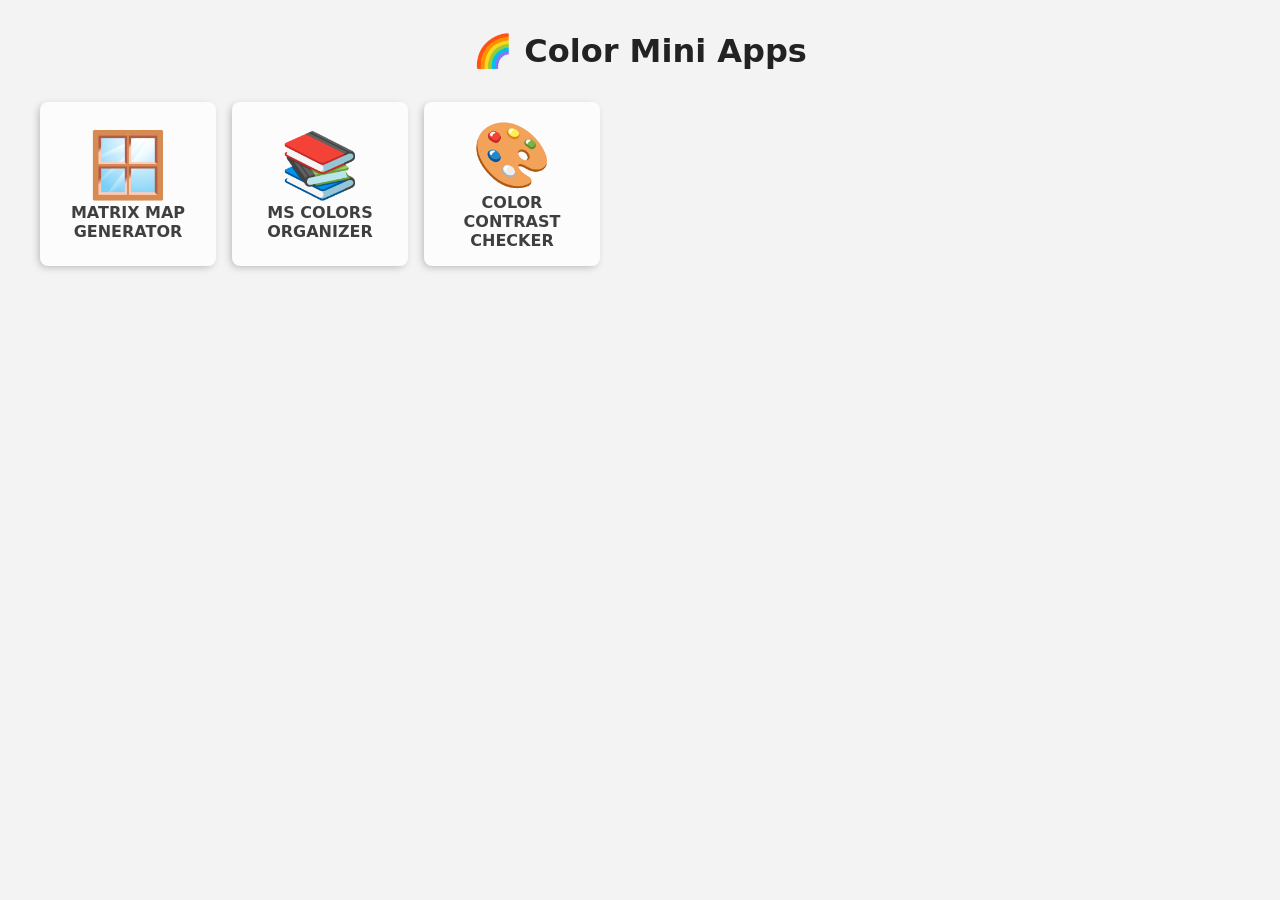
==== index.html @ fa6749c7 "adding unicode icons to apps" ====
<html>

<head>
    <meta charset="utf-8" />
    <meta name="viewport" content="width=device-width, initial-scale=1" />
    <title>Color Mini Apps</title>
    <base href="./" />
    <link rel="manifest" href="./manifest.webmanifest" />
    <link rel="StyleSheet" HREF="./styles.css" TYPE="text/css" MEDIA="screen" />
    <link rel="stylesheet"
        href="https://fonts.googleapis.com/css2?family=Material+Symbols+Rounded:opsz,wght,FILL,GRAD@24,400,1,0" />
    <link rel="icon" href="./favicon.ico" sizes="any" type="image/svg+xml" />
    <meta name="description" content="Color Mini Apps" />

    <style>
        .unicode {
            width: 100%;
            text-align: center;
            font-size: 4rem;
        }
    </style>
</head>

<body class="light">
    <header></header>

    <main class="container">
        <h1>🌈 Color Mini Apps</h1>
        <div id="mini-apps-container" class="card-container"></div>
    </main>

    <footer></footer>

    <script>
        const miniApps = [
            {name: "Matrix Map Generator",   unicode: "🪟",   folder: "matrix-map"}, //▦ 𝄜 𝄝 🏻  🏼🏽 🏾🏿 🏁
            {name: "Ms Colors Organizer",    unicode: "📚",   folder: "ms-colors-sort"}, //📂
            {name: "Color Contrast Checker", unicode: "🎨",   folder: "contrast-check"}, //🎨📝☑️✔️✅
        ];

        const createSelector = () => {
            /** @type HTMLDivElement */
            const container = document.getElementById("mini-apps-container");

            miniApps.map(app => {
                /** @type HTMLAnchorElement */
                const btn = document.createElement("a");
                /** @type HTMLHeadingElement */
                const title = document.createElement("h4");
                /** @type HTMLDivElement */
                const unicode = document.createElement("div");

                btn.href =  `./${app.folder}/`;
                btn.className = "card card-small btn";
                title.textContent = app.name;
                unicode.textContent = app.unicode;
                unicode.className = "unicode";

                btn.appendChild(unicode);
                btn.appendChild(title);
                container.appendChild(btn);
            });
        };

        createSelector();
    </script>
</body>

</html>
---- styles.css ----
:root {
  --primary-main: #ffd862;
  --text-contrast-primary: #121928;
  --secondary-main: #66d6ff;
  --text-contrast-secondary: #0c0d16;
  --font-base: Calibri, system-ui, -apple-system, BlinkMacSystemFont, 'Segoe UI', Roboto, Oxygen, Ubuntu, Cantarell, 'Open Sans', 'Helvetica Neue', sans-serif;
}

:root .light {
  --background: #f3f3f3;
  --text-primary: #222;
  --paper: #fcfcfc;
  --text-secondary: #1f1f1f;
}

:root .dark {
  --background: #1e1e1e;
  --text-primary: #f0f0f0;
  --paper: #2b2d31;
  --text-secondary: #ffffff;
}

/* Reset */
* {
  margin: 0px;
  padding: 0px;
  border: none;
  outline: none;
}

*:not(pre) {
  font-family: var(--font-base);
}

body {
  font-family: var(--font-base);
  background: var(--background);
  color: var(--text-primary);
  font-size: 12pt;
  width: 100%;
  height: 100%;
}

a {
  text-decoration: none;
  color: inherit;
}

h1 {
  width: 100%;
  text-align: center;
}

.container {
  display: flex;
  flex-direction: column;
  gap: 2rem;
  max-width: 1280px;
  margin: 0px auto;
  padding: 2rem 2.5rem;
}

/* Button */
button, .btn {
  background-color: var(--background);
  color: var(--text-primary);

  transition: 0.2s;
  border-radius: 0.5rem;
  box-shadow: 0.125rem -0.125rem 0.5rem -0.125rem rgba(255, 255, 255, 0.33),
              -0.125rem 0.125rem 0.5rem -0.125rem rgba(0, 0, 0, 0.33);
}
button:hover, .btn:hover {
  scale: 1.05;
  translate: 0px -0.125rem;
  filter: brightness(1.0125);
}

/* cards */
.card-container {
  display: flex;
  gap: 1rem;
  justify-content: center;
  max-width: max-content;
  flex-wrap: wrap;
}

.card {
  display: block;
  padding: 1rem 1.5rem;
  align-content: space-evenly;
  background-color: var(--paper);
  color: var(--text-secondary);
}

.card.card-small { width: 8rem; }

.card h4 {
  text-align: center;
  text-transform: uppercase;
  opacity: 0.85;
}
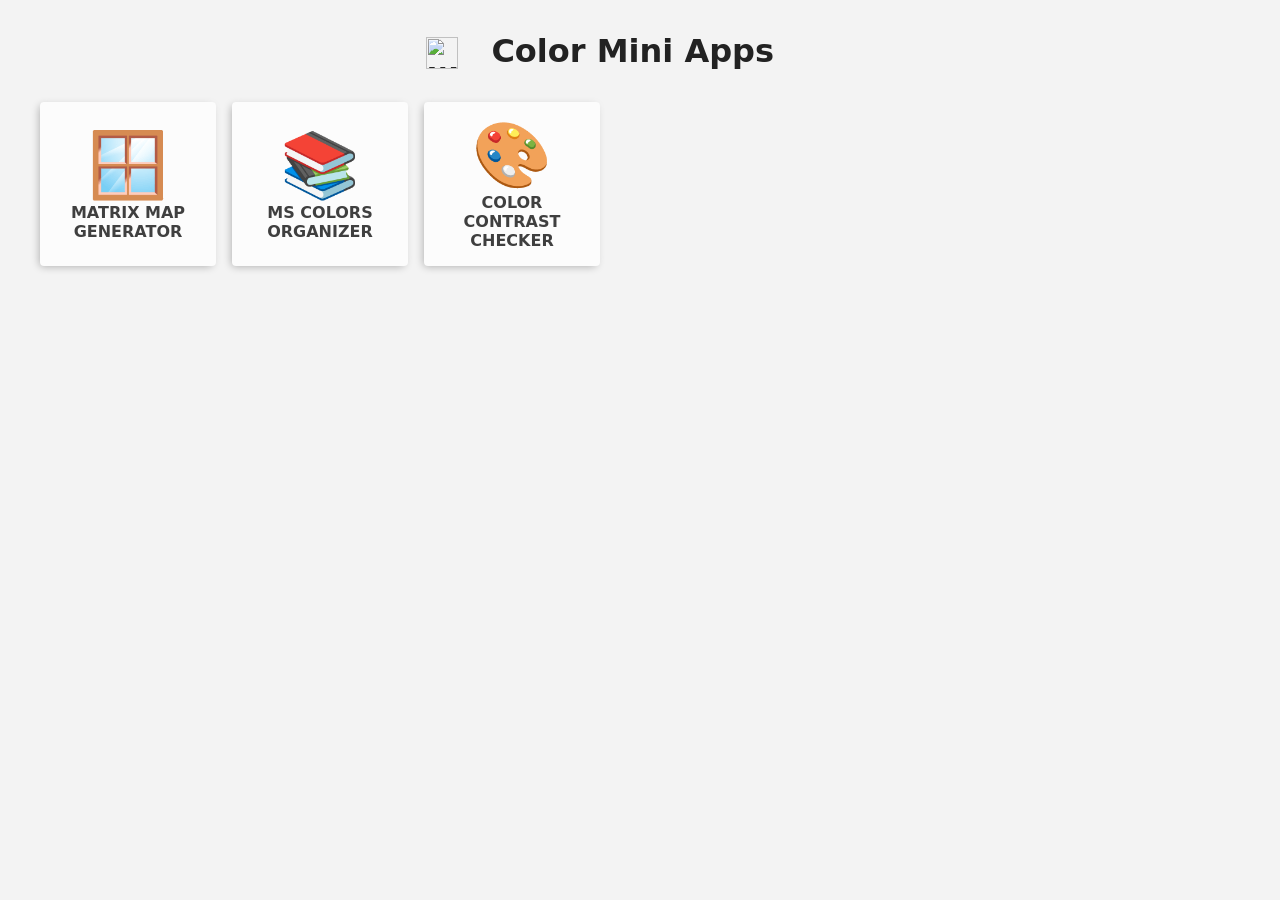
==== commit e8247300: "adding btn to return to main menu" ====
--- a/index.html
+++ b/index.html
@@ -25,7 +25,10 @@
     <header></header>
 
     <main class="container">
-        <h1>🌈 Color Mini Apps</h1>
+        <h1>
+            <img class="apps-icon" src="./favicon.ico" title="web icon - color roulette"/>
+            &nbsp;
+            Color Mini Apps</h1>
         <div id="mini-apps-container" class="card-container"></div>
     </main>
 
--- a/styles.css
+++ b/styles.css
@@ -1,9 +1,13 @@
+/* Theme */
 :root {
   --primary-main: #ffd862;
   --text-contrast-primary: #121928;
   --secondary-main: #66d6ff;
   --text-contrast-secondary: #0c0d16;
+
   --font-base: Calibri, system-ui, -apple-system, BlinkMacSystemFont, 'Segoe UI', Roboto, Oxygen, Ubuntu, Cantarell, 'Open Sans', 'Helvetica Neue', sans-serif;
+  --shadow-light: 0.125rem -0.125rem 0.5rem -0.125rem rgba(255, 255, 255, 0.33);
+  --shadow-dark: -0.125rem 0.125rem 0.5rem -0.125rem rgba(0, 0, 0, 0.33);
 }
 
 :root .light {
@@ -19,6 +23,7 @@
   --paper: #2b2d31;
   --text-secondary: #ffffff;
 }
+
 
 /* Reset */
 * {
@@ -41,34 +46,55 @@
   height: 100%;
 }
 
+::-moz-selection {
+  color: var(--background);
+  background: var(--text-primary);
+}
+::selection {
+  color: var(--background);
+  background: var(--text-primary);
+}
+
 a {
   text-decoration: none;
   color: inherit;
 }
 
+  /* grid-column: 1/-1; */
 h1 {
-  width: 100%;
+  width: inherit; /*100%*/
+  text-align: center;
+}
+
+h2 {
+  width: 100%;
+  margin-bottom: 0.5rem;
+}
+h2, h3 {
   text-align: center;
 }
 
 .container {
-  display: flex;
-  flex-direction: column;
+  display: grid;
   gap: 2rem;
-  max-width: 1280px;
   margin: 0px auto;
   padding: 2rem 2.5rem;
-}
-
-/* Button */
+  width: calc(100% - 5rem);
+  max-width: 1280px;
+}
+
+
+/* Buttons */
 button, .btn {
-  background-color: var(--background);
-  color: var(--text-primary);
+  display: inline-block;
+  background-color: var(--paper);
+  color: var(--text-secondary);
+  font-size: 1rem;
+  cursor: pointer;
 
   transition: 0.2s;
   border-radius: 0.5rem;
-  box-shadow: 0.125rem -0.125rem 0.5rem -0.125rem rgba(255, 255, 255, 0.33),
-              -0.125rem 0.125rem 0.5rem -0.125rem rgba(0, 0, 0, 0.33);
+  box-shadow: var(--shadow-light), var(--shadow-dark);
 }
 button:hover, .btn:hover {
   scale: 1.05;
@@ -76,13 +102,108 @@
   filter: brightness(1.0125);
 }
 
-/* cards */
+.btn-text {
+  padding: 0.25rem 0.75rem;
+  border-radius: 1rem;
+  font-weight: bold;
+}
+.btn-icon {
+  border-radius: 4rem;
+}
+
+header, footer {
+  grid-column: 1 / -1;
+}
+img.apps-icon {
+  width: 2rem;
+  height: 2rem;
+  image-rendering: pixelated;
+  vertical-align: middle;
+}
+#btn-main-menu {
+  position: relative;
+}
+#btn-main-menu span {
+  position: absolute;
+  left: 0%;
+  top: 0%;
+  width: 100%;
+  height: 100%;
+  align-content: center;
+  text-align: center;
+  font-weight: bold;
+  font-size: large;
+  color: #fff;
+}
+#btn-main-menu img {
+  filter: brightness(0.75);
+}
+
+/* Inputs */
+input {
+  background-color: transparent;
+}
+
+.input {
+  background-color: var(--paper);
+  padding: 0.25rem 0.75rem;
+  border-radius: 1rem;
+  box-shadow: var(--shadow-light) inset, var(--shadow-dark) inset;
+  transition: 0.25s;
+}
+
+input[type=range] {
+  --thumb-color: rgba(0,0,0,0.67);
+  --thumb-border: 2px solid #fff;
+  --thumb-size: 1rem;
+  --thumb-shadow: 0 0 5px rgba(0,0,0,0.3);
+
+  -webkit-appearance: none;
+  width: 100%;
+  height: 0.25rem;
+  border-radius: 0.125rem;
+  background: var(--background);
+  box-shadow: var(--shadow-light) inset, var(--shadow-dark) inset;
+  outline: none;
+  padding: 0;
+  margin: 0.5rem 0;
+}
+input[type=range]::-webkit-slider-thumb {
+  -webkit-appearance: none;
+  appearance: none;
+  width: var(--thumb-size);
+  height: var(--thumb-size);
+  background: var(--thumb-color);
+  border: var(--thumb-border);
+  box-shadow: var(--thumb-shadow);
+  border-radius: 50%;
+  cursor: pointer;
+  transition: background 0.3s ease;
+}
+input[type=range]::-webkit-slider-thumb:hover {
+  background: var(--thumb-color);
+}
+input[type=range]::-moz-range-thumb {
+  width: var(--thumb-size);
+  height: var(--thumb-size);
+  background: var(--thumb-color);
+  border: var(--thumb-border);
+  box-shadow: var(--thumb-shadow);
+  border-radius: 50%;
+  cursor: pointer;
+  transition: background 0.3s ease;
+}
+
+
+/* Cards */
 .card-container {
   display: flex;
   gap: 1rem;
   justify-content: center;
   max-width: max-content;
   flex-wrap: wrap;
+  width: 100%;
+  min-width: stretch;
 }
 
 .card {
@@ -91,6 +212,7 @@
   align-content: space-evenly;
   background-color: var(--paper);
   color: var(--text-secondary);
+  border-radius: 0.25rem;
 }
 
 .card.card-small { width: 8rem; }
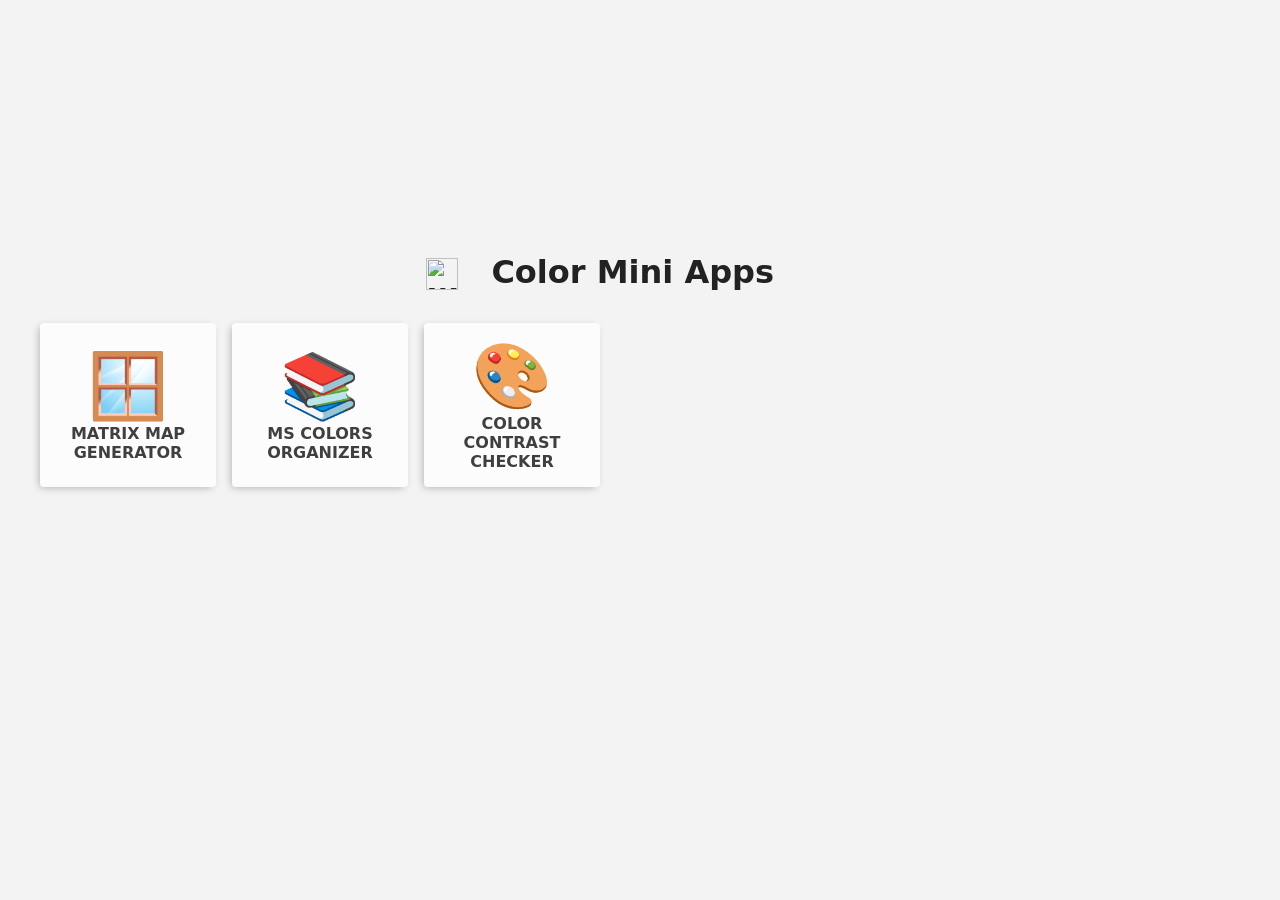
==== commit 8a0da454: "moving general styles to folder + heads tags fix" ====
--- a/index.html
+++ b/index.html
@@ -1,16 +1,18 @@
-<html>
+<!doctype html>
+<html lang="en">
 
 <head>
     <meta charset="utf-8" />
     <meta name="viewport" content="width=device-width, initial-scale=1" />
+    <base href="./" />
+    <link rel="icon" href="./favicon.ico" sizes="any" type="image/svg+xml" />
+    <link rel="apple-touch-icon" href="./favicon.ico" sizes="any" type="image/svg+xml" />
+    <link rel="manifest" href="./manifest.webmanifest" />
+    <link rel="styleSheet" href="./styles/styles.css" type="text/css"/>
+
     <title>Color Mini Apps</title>
-    <base href="./" />
-    <link rel="manifest" href="./manifest.webmanifest" />
-    <link rel="StyleSheet" HREF="./styles.css" TYPE="text/css" MEDIA="screen" />
-    <link rel="stylesheet"
-        href="https://fonts.googleapis.com/css2?family=Material+Symbols+Rounded:opsz,wght,FILL,GRAD@24,400,1,0" />
-    <link rel="icon" href="./favicon.ico" sizes="any" type="image/svg+xml" />
     <meta name="description" content="Color Mini Apps" />
+    <link rel="stylesheet" href="https://fonts.googleapis.com/css2?family=Material+Symbols+Rounded:opsz,wght,FILL,GRAD@24,400,1,0" />
 
     <style>
         .unicode {
--- a/styles/styles.css
+++ b/styles/styles.css
@@ -0,0 +1,260 @@
+@import url("./styles/animations.css");
+
+/* Theme */
+:root {
+  --primary-main: #ffd862;
+  --text-contrast-primary: #121928;
+  --secondary-main: #66d6ff;
+  --text-contrast-secondary: #0c0d16;
+
+  --font-base: Calibri, system-ui, -apple-system, BlinkMacSystemFont, 'Segoe UI', Roboto, Oxygen, Ubuntu, Cantarell, 'Open Sans', 'Helvetica Neue', sans-serif;
+  --shadow-light: 0.125rem -0.125rem 0.5rem -0.125rem rgba(255, 255, 255, 0.33);
+  --shadow-dark: -0.125rem 0.125rem 0.5rem -0.125rem rgba(0, 0, 0, 0.33);
+}
+
+:root .light {
+  --background: #f3f3f3;
+  --text-primary: #222;
+  --paper: #fcfcfc;
+  --text-secondary: #1f1f1f;
+}
+
+:root .dark {
+  --background: #1e1e1e;
+  --text-primary: #f0f0f0;
+  --paper: #2b2d31;
+  --text-secondary: #ffffff;
+}
+
+
+/* Reset */
+* {
+  margin: 0px;
+  padding: 0px;
+  border: none;
+  outline: none;
+}
+
+*:not(pre) {
+  font-family: var(--font-base);
+}
+
+body {
+  font-family: var(--font-base);
+  background: var(--background);
+  color: var(--text-primary);
+  font-size: 12pt;
+  width: 100%;
+  height: 100%;
+}
+
+::-moz-selection {
+  color: var(--background);
+  background: var(--text-primary);
+}
+::selection {
+  color: var(--background);
+  background: var(--text-primary);
+}
+
+a {
+  text-decoration: none;
+  color: inherit;
+}
+
+  /* grid-column: 1/-1; */
+h1 {
+  width: inherit; /*100%*/
+  text-align: center;
+}
+
+h2 {
+  width: 100%;
+  margin-bottom: 0.5rem;
+}
+h2, h3 {
+  text-align: center;
+}
+
+/* Buttons */
+button, .btn, input[type="color"] {
+  cursor: pointer;
+  display: inline-block;
+  background-color: var(--paper);
+  color: var(--text-secondary);
+  font-size: 1rem;
+  font-weight: bold;
+  
+  transition: 0.2s;
+  border-radius: 1rem; /*0.5rem*/
+  box-shadow: var(--shadow-light), var(--shadow-dark);
+}
+button:hover, .btn:hover, input[type="color"]:hover, .custom-file-upload:hover {
+  scale: 1.05;
+  translate: 0px -0.125rem;
+  filter: brightness(1.0125);
+}
+
+.btn-text {
+  padding: 0.25rem 0.75rem;
+}
+.btn-icon {
+  border-radius: 4rem;
+}
+button.primary {
+  background-color: var(--primary-main);
+  color: var(--text-contrast-primary);
+}
+button.secondary {
+  background-color: var(--secondary-main);
+  color: var(--text-contrast-secondary);
+}
+
+.btn-select {
+  display: flex;
+  flex-direction: row;
+  gap: 0px;
+}
+.btn-select button, .btn-select.btn {
+  border-radius: 0.125rem;
+}
+.btn-select button:first-child, .btn-select .btn:first-child {
+  border-top-left-radius: 1rem;
+  border-bottom-left-radius: 1rem;
+}
+.btn-select button:last-child, .btn-select .btn:last-child {
+  border-top-right-radius: 1rem;
+  border-bottom-right-radius: 1rem;
+}
+.btn-select .btn-selected {
+  box-shadow: var(--shadow-light) inset, var(--shadow-dark) inset;
+}
+
+/* Inputs */
+input {
+  background-color: transparent;
+}
+
+.input {
+  background-color: var(--paper);
+  padding: 0.25rem 0.75rem;
+  border-radius: 1rem;
+  box-shadow: var(--shadow-light) inset, var(--shadow-dark) inset;
+  transition: 0.25s;
+}
+
+input[type=range] {
+  --thumb-color: rgba(0,0,0,0.67);
+  --thumb-border: 2px solid #fff;
+  --thumb-size: 1rem;
+  --thumb-shadow: 0 0 5px rgba(0,0,0,0.3);
+
+  -webkit-appearance: none;
+  width: 100%;
+  height: 0.25rem;
+  border-radius: 0.125rem;
+  background: var(--background);
+  box-shadow: var(--shadow-light) inset, var(--shadow-dark) inset;
+  outline: none;
+  padding: 0;
+  margin: 0.5rem 0;
+}
+input[type=range]::-webkit-slider-thumb {
+  -webkit-appearance: none;
+  appearance: none;
+  width: var(--thumb-size);
+  height: var(--thumb-size);
+  background: var(--thumb-color);
+  border: var(--thumb-border);
+  box-shadow: var(--thumb-shadow);
+  border-radius: 50%;
+  cursor: pointer;
+  transition: background 0.3s ease;
+}
+input[type=range]::-webkit-slider-thumb:hover {
+  background: var(--thumb-color);
+}
+input[type=range]::-moz-range-thumb {
+  width: var(--thumb-size);
+  height: var(--thumb-size);
+  background: var(--thumb-color);
+  border: var(--thumb-border);
+  box-shadow: var(--thumb-shadow);
+  border-radius: 50%;
+  cursor: pointer;
+  transition: background 0.3s ease;
+}
+
+
+/* Cards */
+.card-container {
+  display: flex;
+  gap: 1rem;
+  justify-content: center;
+  max-width: max-content;
+  flex-wrap: wrap;
+  width: 100%;
+  min-width: stretch;
+}
+
+.card {
+  display: block;
+  padding: 1rem 1.5rem;
+  align-content: space-evenly;
+  background-color: var(--paper);
+  color: var(--text-secondary);
+  border-radius: 0.25rem;
+}
+
+.card.card-small { width: 8rem; }
+
+.card h4 {
+  text-align: center;
+  text-transform: uppercase;
+  opacity: 0.85;
+}
+
+
+/* General */
+.container {
+  display: grid;
+  gap: 2rem;
+  margin: 0px auto;
+  padding: 2rem 2.5rem;
+  width: calc(100% - 5rem);
+  max-width: 1280px;
+}
+
+main {
+  min-height: calc(100vh - 14rem);
+  align-content: center;
+}
+
+header, footer {
+  grid-column: 1 / -1;
+}
+
+img.apps-icon {
+  width: 2rem;
+  height: 2rem;
+  image-rendering: pixelated;
+  vertical-align: middle;
+}
+#btn-main-menu {
+  position: relative;
+}
+#btn-main-menu span {
+  position: absolute;
+  left: 0%;
+  top: 0%;
+  width: 100%;
+  height: 100%;
+  align-content: center;
+  text-align: center;
+  font-weight: bold;
+  font-size: large;
+  color: #fff;
+}
+#btn-main-menu img {
+  filter: brightness(0.75);
+}
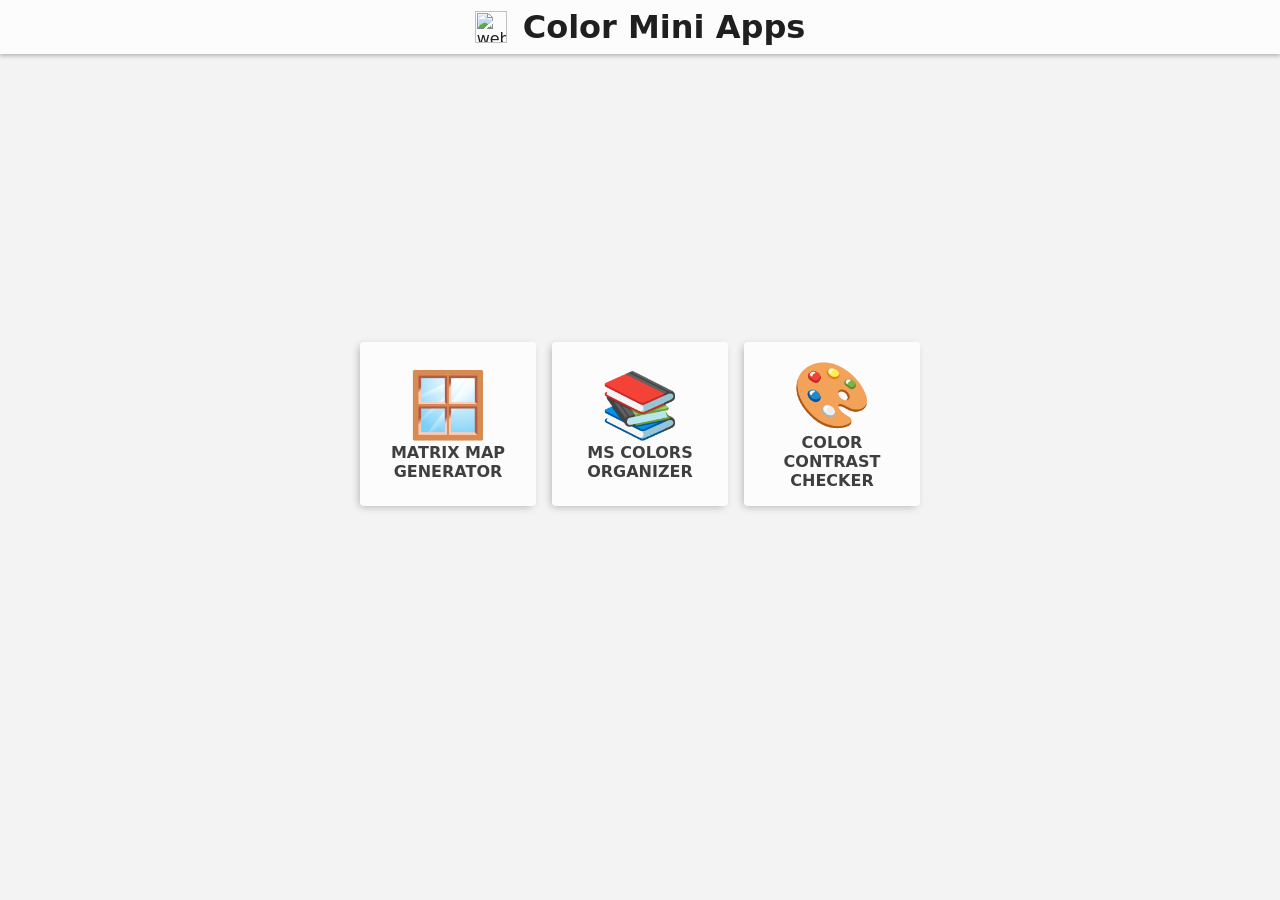
==== commit 96b60060: "mv + upd header footer main styles" ====
--- a/index.html
+++ b/index.html
@@ -2,73 +2,71 @@
 <html lang="en">
 
 <head>
-    <meta charset="utf-8" />
-    <meta name="viewport" content="width=device-width, initial-scale=1" />
-    <base href="./" />
-    <link rel="icon" href="./favicon.ico" sizes="any" type="image/svg+xml" />
-    <link rel="apple-touch-icon" href="./favicon.ico" sizes="any" type="image/svg+xml" />
-    <link rel="manifest" href="./manifest.webmanifest" />
-    <link rel="styleSheet" href="./styles/styles.css" type="text/css"/>
+  <meta charset="utf-8" />
+  <meta name="viewport" content="width=device-width, initial-scale=1" />
+  <base href="./" />
+  <link rel="icon" href="./favicon.ico" sizes="any" type="image/svg+xml" />
+  <link rel="apple-touch-icon" href="./favicon.ico" sizes="any" type="image/svg+xml" />
+  <link rel="manifest" href="./manifest.webmanifest" />
+  <link rel="styleSheet" href="./styles/styles.css" type="text/css" />
 
-    <title>Color Mini Apps</title>
-    <meta name="description" content="Color Mini Apps" />
-    <link rel="stylesheet" href="https://fonts.googleapis.com/css2?family=Material+Symbols+Rounded:opsz,wght,FILL,GRAD@24,400,1,0" />
-
-    <style>
-        .unicode {
-            width: 100%;
-            text-align: center;
-            font-size: 4rem;
-        }
-    </style>
+  <title>Color Mini Apps</title>
+  <meta name="description" content="Color Mini Apps" />
+  <link rel="stylesheet" href="https://fonts.googleapis.com/css2?family=Material+Symbols+Rounded:opsz,wght,FILL,GRAD@24,400,1,0" />
 </head>
 
 <body class="light">
-    <header></header>
 
-    <main class="container">
-        <h1>
-            <img class="apps-icon" src="./favicon.ico" title="web icon - color roulette"/>
-            &nbsp;
-            Color Mini Apps</h1>
-        <div id="mini-apps-container" class="card-container"></div>
-    </main>
+  <header>
 
-    <footer></footer>
+    <div class="mini-app-name">
+      <img class="apps-icon" src="./favicon.ico" title="web icon - color roulette" />
+      <h1>
+        Color Mini Apps
+      </h1>
+    </div>
 
-    <script>
-        const miniApps = [
-            {name: "Matrix Map Generator",   unicode: "🪟",   folder: "matrix-map"}, //▦ 𝄜 𝄝 🏻  🏼🏽 🏾🏿 🏁
-            {name: "Ms Colors Organizer",    unicode: "📚",   folder: "ms-colors-sort"}, //📂
-            {name: "Color Contrast Checker", unicode: "🎨",   folder: "contrast-check"}, //🎨📝☑️✔️✅
-        ];
+  </header>
 
-        const createSelector = () => {
-            /** @type HTMLDivElement */
-            const container = document.getElementById("mini-apps-container");
+  <main class="container">
+    <div id="mini-apps-container" class="card-container"></div>
+  </main>
 
-            miniApps.map(app => {
-                /** @type HTMLAnchorElement */
-                const btn = document.createElement("a");
-                /** @type HTMLHeadingElement */
-                const title = document.createElement("h4");
-                /** @type HTMLDivElement */
-                const unicode = document.createElement("div");
+  <footer></footer>
 
-                btn.href =  `./${app.folder}/`;
-                btn.className = "card card-small btn";
-                title.textContent = app.name;
-                unicode.textContent = app.unicode;
-                unicode.className = "unicode";
+  <script>
+    const miniApps = [
+      { name: "Matrix Map Generator", unicode: "🪟", folder: "matrix-map" }, //▦ 𝄜 𝄝 🏻  🏼🏽 🏾🏿 🏁
+      { name: "Ms Colors Organizer", unicode: "📚", folder: "ms-colors-sort" }, //📂
+      { name: "Color Contrast Checker", unicode: "🎨", folder: "contrast-check" }, //🎨📝☑️✔️✅
+    ];
 
-                btn.appendChild(unicode);
-                btn.appendChild(title);
-                container.appendChild(btn);
-            });
-        };
+    const createSelector = () => {
+      /** @type HTMLDivElement */
+      const container = document.getElementById("mini-apps-container");
 
-        createSelector();
-    </script>
+      miniApps.map(app => {
+        /** @type HTMLAnchorElement */
+        const btn = document.createElement("a");
+        /** @type HTMLHeadingElement */
+        const title = document.createElement("h4");
+        /** @type HTMLDivElement */
+        const unicode = document.createElement("div");
+
+        btn.href = `./${app.folder}/`;
+        btn.className = "card card-small btn";
+        title.textContent = app.name;
+        unicode.textContent = app.unicode;
+        unicode.className = "big-icon";
+
+        btn.appendChild(unicode);
+        btn.appendChild(title);
+        container.appendChild(btn);
+      });
+    };
+
+    createSelector();
+  </script>
 </body>
 
 </html>
--- a/styles/styles.css
+++ b/styles/styles.css
@@ -1,68 +1,10 @@
-@import url("./styles/animations.css");
+@import url("./reset.css");
+@import url("./theme.css");
+@import url("./animations.css");
+@import url("./layout.css");
+@import url("./forms.css");
 
-/* Theme */
-:root {
-  --primary-main: #ffd862;
-  --text-contrast-primary: #121928;
-  --secondary-main: #66d6ff;
-  --text-contrast-secondary: #0c0d16;
-
-  --font-base: Calibri, system-ui, -apple-system, BlinkMacSystemFont, 'Segoe UI', Roboto, Oxygen, Ubuntu, Cantarell, 'Open Sans', 'Helvetica Neue', sans-serif;
-  --shadow-light: 0.125rem -0.125rem 0.5rem -0.125rem rgba(255, 255, 255, 0.33);
-  --shadow-dark: -0.125rem 0.125rem 0.5rem -0.125rem rgba(0, 0, 0, 0.33);
-}
-
-:root .light {
-  --background: #f3f3f3;
-  --text-primary: #222;
-  --paper: #fcfcfc;
-  --text-secondary: #1f1f1f;
-}
-
-:root .dark {
-  --background: #1e1e1e;
-  --text-primary: #f0f0f0;
-  --paper: #2b2d31;
-  --text-secondary: #ffffff;
-}
-
-
-/* Reset */
-* {
-  margin: 0px;
-  padding: 0px;
-  border: none;
-  outline: none;
-}
-
-*:not(pre) {
-  font-family: var(--font-base);
-}
-
-body {
-  font-family: var(--font-base);
-  background: var(--background);
-  color: var(--text-primary);
-  font-size: 12pt;
-  width: 100%;
-  height: 100%;
-}
-
-::-moz-selection {
-  color: var(--background);
-  background: var(--text-primary);
-}
-::selection {
-  color: var(--background);
-  background: var(--text-primary);
-}
-
-a {
-  text-decoration: none;
-  color: inherit;
-}
-
-  /* grid-column: 1/-1; */
+/* grid-column: 1/-1; */
 h1 {
   width: inherit; /*100%*/
   text-align: center;
@@ -76,125 +18,16 @@
   text-align: center;
 }
 
-/* Buttons */
-button, .btn, input[type="color"] {
-  cursor: pointer;
-  display: inline-block;
-  background-color: var(--paper);
-  color: var(--text-secondary);
-  font-size: 1rem;
-  font-weight: bold;
-  
-  transition: 0.2s;
-  border-radius: 1rem; /*0.5rem*/
-  box-shadow: var(--shadow-light), var(--shadow-dark);
-}
-button:hover, .btn:hover, input[type="color"]:hover, .custom-file-upload:hover {
-  scale: 1.05;
-  translate: 0px -0.125rem;
-  filter: brightness(1.0125);
-}
-
-.btn-text {
-  padding: 0.25rem 0.75rem;
-}
-.btn-icon {
-  border-radius: 4rem;
-}
-button.primary {
-  background-color: var(--primary-main);
-  color: var(--text-contrast-primary);
-}
-button.secondary {
-  background-color: var(--secondary-main);
-  color: var(--text-contrast-secondary);
-}
-
-.btn-select {
-  display: flex;
-  flex-direction: row;
-  gap: 0px;
-}
-.btn-select button, .btn-select.btn {
-  border-radius: 0.125rem;
-}
-.btn-select button:first-child, .btn-select .btn:first-child {
-  border-top-left-radius: 1rem;
-  border-bottom-left-radius: 1rem;
-}
-.btn-select button:last-child, .btn-select .btn:last-child {
-  border-top-right-radius: 1rem;
-  border-bottom-right-radius: 1rem;
-}
-.btn-select .btn-selected {
-  box-shadow: var(--shadow-light) inset, var(--shadow-dark) inset;
-}
-
-/* Inputs */
-input {
-  background-color: transparent;
-}
-
-.input {
-  background-color: var(--paper);
-  padding: 0.25rem 0.75rem;
-  border-radius: 1rem;
-  box-shadow: var(--shadow-light) inset, var(--shadow-dark) inset;
-  transition: 0.25s;
-}
-
-input[type=range] {
-  --thumb-color: rgba(0,0,0,0.67);
-  --thumb-border: 2px solid #fff;
-  --thumb-size: 1rem;
-  --thumb-shadow: 0 0 5px rgba(0,0,0,0.3);
-
-  -webkit-appearance: none;
-  width: 100%;
-  height: 0.25rem;
-  border-radius: 0.125rem;
-  background: var(--background);
-  box-shadow: var(--shadow-light) inset, var(--shadow-dark) inset;
-  outline: none;
-  padding: 0;
-  margin: 0.5rem 0;
-}
-input[type=range]::-webkit-slider-thumb {
-  -webkit-appearance: none;
-  appearance: none;
-  width: var(--thumb-size);
-  height: var(--thumb-size);
-  background: var(--thumb-color);
-  border: var(--thumb-border);
-  box-shadow: var(--thumb-shadow);
-  border-radius: 50%;
-  cursor: pointer;
-  transition: background 0.3s ease;
-}
-input[type=range]::-webkit-slider-thumb:hover {
-  background: var(--thumb-color);
-}
-input[type=range]::-moz-range-thumb {
-  width: var(--thumb-size);
-  height: var(--thumb-size);
-  background: var(--thumb-color);
-  border: var(--thumb-border);
-  box-shadow: var(--thumb-shadow);
-  border-radius: 50%;
-  cursor: pointer;
-  transition: background 0.3s ease;
-}
-
-
 /* Cards */
 .card-container {
+  grid-column: 1 / -1;
   display: flex;
   gap: 1rem;
   justify-content: center;
   max-width: max-content;
   flex-wrap: wrap;
   width: 100%;
-  min-width: stretch;
+  min-width: -webkit-fill-available;
 }
 
 .card {
@@ -216,24 +49,6 @@
 
 
 /* General */
-.container {
-  display: grid;
-  gap: 2rem;
-  margin: 0px auto;
-  padding: 2rem 2.5rem;
-  width: calc(100% - 5rem);
-  max-width: 1280px;
-}
-
-main {
-  min-height: calc(100vh - 14rem);
-  align-content: center;
-}
-
-header, footer {
-  grid-column: 1 / -1;
-}
-
 img.apps-icon {
   width: 2rem;
   height: 2rem;
@@ -258,3 +73,9 @@
 #btn-main-menu img {
   filter: brightness(0.75);
 }
+
+
+.big-icon {
+  text-align: center;
+  font-size: 4rem;
+}
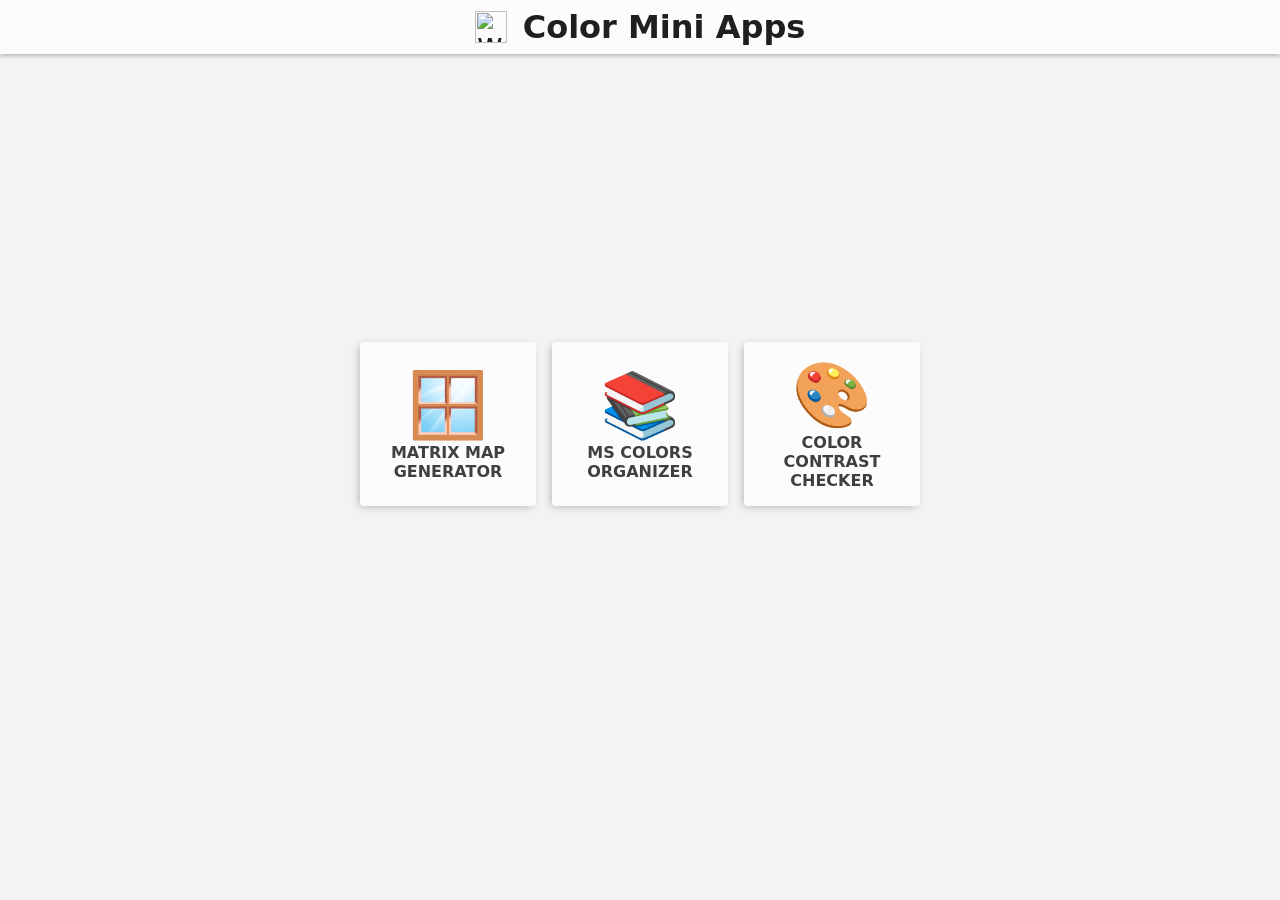
==== commit 4048697c: "Fixing header icons" ====
--- a/index.html
+++ b/index.html
@@ -20,7 +20,7 @@
   <header>
 
     <div class="mini-app-name">
-      <img class="apps-icon" src="./favicon.ico" title="web icon - color roulette" />
+      <img class="apps-icon pixel" src="./favicon.ico" title="web icon - color roulette" />
       <h1>
         Color Mini Apps
       </h1>
--- a/styles/styles.css
+++ b/styles/styles.css
@@ -16,6 +16,17 @@
 }
 h2, h3 {
   text-align: center;
+}
+
+.pixel {
+  /* IE, only works on <img> tags */
+  -ms-interpolation-mode: nearest-neighbor;
+  /* For Edge, Chrome, and Opera */
+  image-rendering: pixelated;
+  /* For Safari (older versions) and fallback */
+  image-rendering: -webkit-optimize-contrast;
+  /* For Firefox and the future W3C standard */
+  image-rendering: crisp-edges;
 }
 
 /* Cards */
@@ -49,32 +60,6 @@
 
 
 /* General */
-img.apps-icon {
-  width: 2rem;
-  height: 2rem;
-  image-rendering: pixelated;
-  vertical-align: middle;
-}
-#btn-main-menu {
-  position: relative;
-}
-#btn-main-menu span {
-  position: absolute;
-  left: 0%;
-  top: 0%;
-  width: 100%;
-  height: 100%;
-  align-content: center;
-  text-align: center;
-  font-weight: bold;
-  font-size: large;
-  color: #fff;
-}
-#btn-main-menu img {
-  filter: brightness(0.75);
-}
-
-
 .big-icon {
   text-align: center;
   font-size: 4rem;
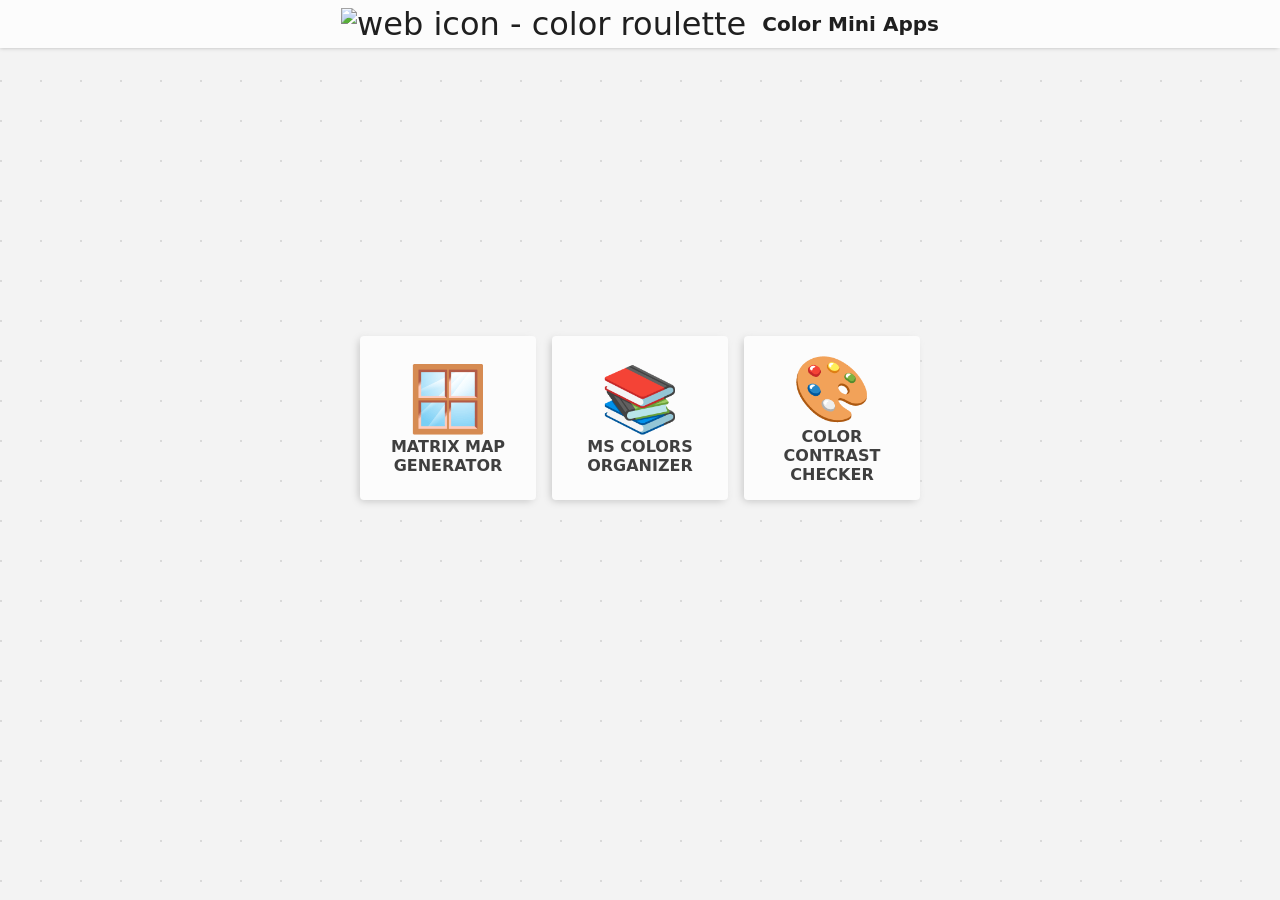
==== commit ebb8265d: "use autmatic dark or light mode" ====
--- a/index.html
+++ b/index.html
@@ -34,6 +34,7 @@
 
   <footer></footer>
 
+  <script src="./scripts/script.js"></script>
   <script>
     const miniApps = [
       { name: "Matrix Map Generator", unicode: "🪟", folder: "matrix-map" }, //▦ 𝄜 𝄝 🏻  🏼🏽 🏾🏿 🏁
--- a/styles/styles.css
+++ b/styles/styles.css
@@ -2,7 +2,8 @@
 @import url("./theme.css");
 @import url("./animations.css");
 @import url("./layout.css");
-@import url("./forms.css");
+@import url("./cards.css");
+@import url("./controls.css");
 
 /* grid-column: 1/-1; */
 h1 {
@@ -29,38 +30,18 @@
   image-rendering: crisp-edges;
 }
 
-/* Cards */
-.card-container {
-  grid-column: 1 / -1;
-  display: flex;
-  gap: 1rem;
-  justify-content: center;
-  max-width: max-content;
-  flex-wrap: wrap;
-  width: 100%;
-  min-width: -webkit-fill-available;
-}
-
-.card {
-  display: block;
-  padding: 1rem 1.5rem;
-  align-content: space-evenly;
-  background-color: var(--paper);
-  color: var(--text-secondary);
-  border-radius: 0.25rem;
-}
-
-.card.card-small { width: 8rem; }
-
-.card h4 {
-  text-align: center;
-  text-transform: uppercase;
-  opacity: 0.85;
-}
+/* *[hidden] {
+  display: none !important;
+} */
 
 
 /* General */
 .big-icon {
   text-align: center;
   font-size: 4rem;
+}
+
+.material-symbols-rounded {
+  font-size: 1rem !important;
+  vertical-align: top;
 }
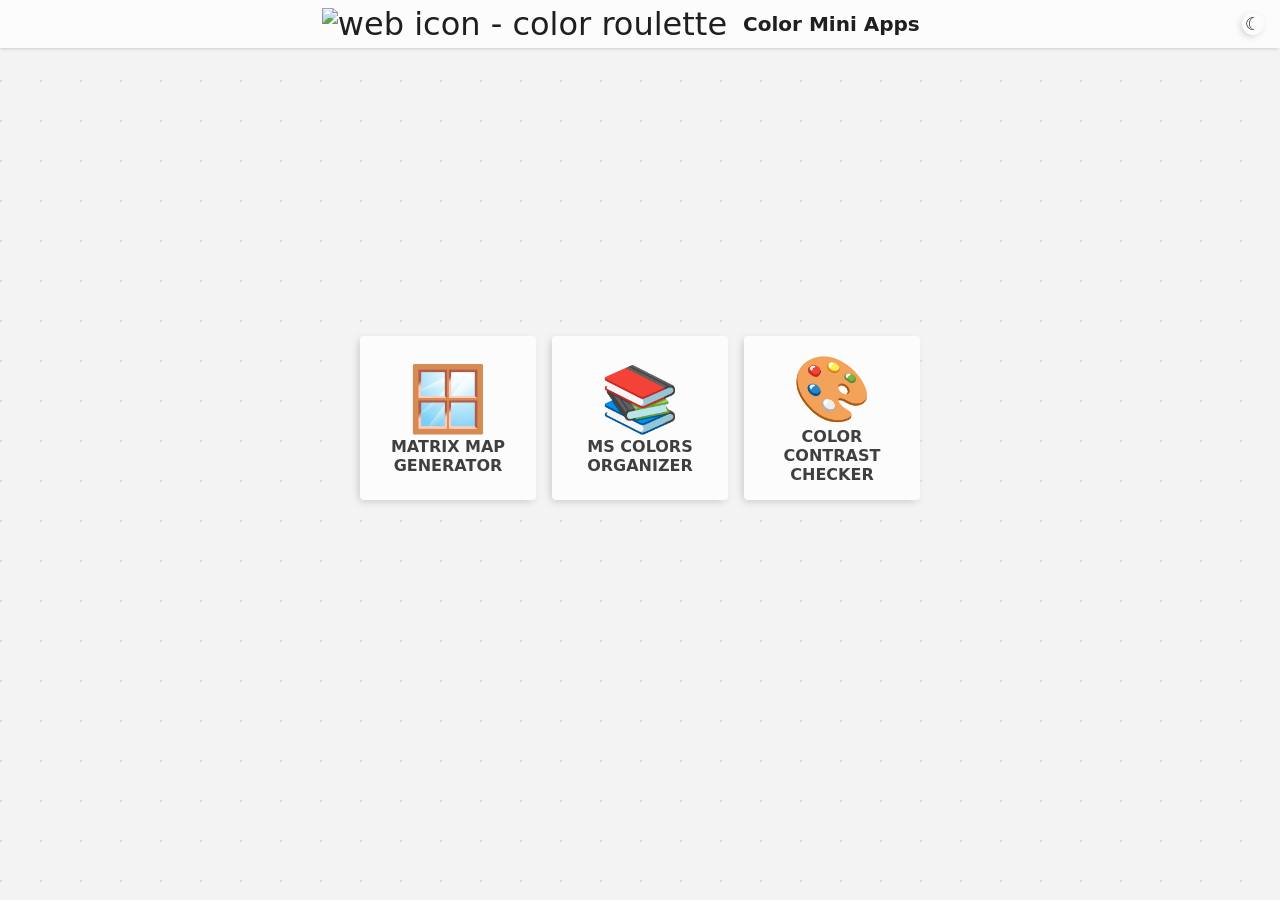
==== commit f0c7577d: "Adding tooogle mode" ====
--- a/index.html
+++ b/index.html
@@ -24,6 +24,11 @@
       <h1>
         Color Mini Apps
       </h1>
+    </div>
+
+    <div id="theme">
+      <button title="light mode" id="theme-light" class="btn-icon" onclick="Theme.SetMode('light')">⛭</button>
+      <button title="dark mode" id="theme-dark" class="btn-icon" onclick="Theme.SetMode('dark')">☾</button>
     </div>
 
   </header>
